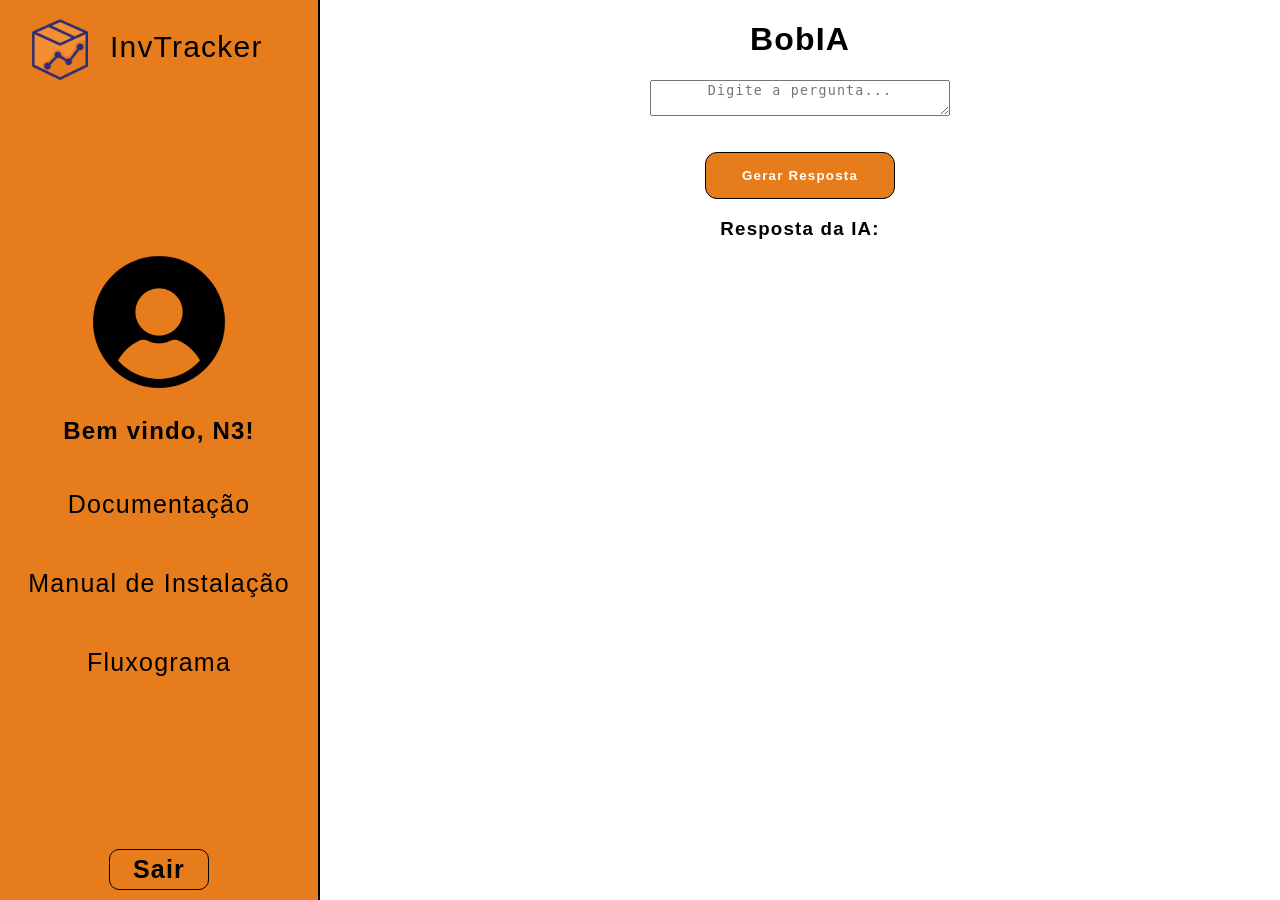
==== siteFuncional/public/bobia/public/index.html @ a2fc894d "Ajustes Finais para apresentação, correção de cores e KPIS exibindo por empresa corretamente" ====
<!DOCTYPE html>
<html lang="pt-br">

<head>
    <meta charset="UTF-8">
    <meta name="viewport" content="width=device-width, initial-scale=1.0">
    <title>InvTracker | Home N3</title>
    <link rel="stylesheet" href="style.css">
    <link rel="icon" href="./icon.png" />
</head>

<body>

    <div class="container_main">
        <aside>
            <header>
                <div class="nome_user">
                    <img src="./icon/icon.png" alt="icon">
                    <p>InvTracker</p>
                </div>
            </header>
            <div class="body">

                <img src="./icon/iconUser.png" alt="iconUser">
                <h2><b>Bem vindo, N3!</b></h2>

                <a href="./documentacao/TI-Documentacao-InvTracker-Grupo1.docx" target="iframe_download">
                    <p class="click">Documentação</p>
                </a>
                <a href="./documentacao/Manual de Instalação InvTracker.pdf" target="iframe_download">
                    <p class="click">Manual de Instalação</p>
                </a>
                <a href="./documentacao/Fluxograma.pdf" target="iframe_download">
                    <p class="click">Fluxograma</p>
                </a>
            </div>
            <div class="footer">
                <a href="http://localhost:3333"><button>Sair</button></a>
            </div>
        </aside>


        <div class="main" id="container">

            <h1>BobIA</h1>
            <textarea class="bobIaInput" id="pergunta" type="text" placeholder="Digite a pergunta..."></textarea>

            <br><br>

            <button onclick="gerarResposta()">Gerar Resposta</button>
            <h3>Resposta da IA:</h3>

            <div id="resposta" class="campo_resposta"></div>
        </div>


</body>

</html>

<script>
    async function gerarResposta() {
        const pergunta = document.getElementById('pergunta').value;

        const response = await fetch('/perguntar', {
            method: 'POST',
            headers: {
                'Content-Type': 'application/json'
            },
            body: JSON.stringify({ pergunta })
        });

        const data = await response.json();

        resposta.style.display = 'block';
        document.getElementById('resposta').innerText = data.resultado;
    }

</script>
---- siteFuncional/public/bobia/public/style.css ----
* {
    box-sizing: border-box;
    letter-spacing: 1.2px;
}

body {
    margin: 0;
    font-family: "Poppins", sans-serif;
}

/* ÍNICIO DO HEADER UNIVERSAL */

.header {
    border-bottom: 8px solid #E67C1C;
    background-color: #dcdcdc;
    width: 100%;
}

.header .container {
    display: flex;
    justify-content: center;
    align-items: center;
    font-size: 24px;
}

.header .container img {
    width: 5%;
}

.title {
    font-weight: bolder;
    font-size: 20px;
}

.header .container .navbar {
    display: flex;
    width: 80%;
    justify-content: space-evenly;
    align-items: center;
    margin: 0;
    padding: 0;
    list-style: none;
}

.header .container .container {
    display: flex;
    width: 500px;
    justify-content: space-between;
    align-items: center;
    margin: 0;
    padding: 0;
    list-style: none;
}

.navbar a {
    outline: none;
    text-decoration: none;
    color: black;
    marker: none;
}

.now {
    font-weight: bolder;
}

/* FIM DO HEADER */

.container_main {
    width: 100%;
    display: flex;
}

.container_main aside {
    background-color: #E67C1C;
    width: 25%;
    display: flex;
    flex-direction: column;
    justify-content: space-between;
    min-height: 100vh;
    border-right: 2px solid black;
}

.container_main aside header {
    display: flex;
    justify-content: space-between;
    align-items: center;
    padding: 0px 10px;
}

.container_main aside header .nome_user {
    display: flex;
    width: 100vh;
    margin-right: 10px;
    font-size: 30px;
    color: #000;
}

.container_main aside header img {
    width: 100px;
}

.container_main aside .body {
    width: 100%;
    display: flex;
    flex-direction: column;
    align-items: center;
}

.container_main aside .body .click {
    font-size: 25px;
    cursor: pointer;
    text-decoration: none;
    color: #000;
}

.container_main aside .body a {
    text-decoration: none;
}

.container_main aside .body p:hover {
    border-bottom: 2px solid #000;
}

.container_main aside .body a .container_main aside .footer {
    display: flex;
    justify-content: center;
    align-items: center;
}

.container_main aside .footer {
    width: 100%;
    display: flex;
    justify-content: center;
    align-items: center;
}

.container_main aside .footer img {
    height: 60px;
}

.footerTexto {
    font-weight: bold;
    display: flex;
    justify-content: flex-start;
    align-items: flex-start;
    width: 100vh;
    margin-left: 10px;
}

.container_main aside .footer button {
    background-color: #E67C1C;
    border-radius: 10px;
    width: 100px;
    cursor: pointer;
    color: #fff;
    border: 0;
    padding: 5px 10px;
    font-size: 25px;
    border: 1.5px solid black;
    margin-bottom: 10px;
    color: #000;
}

.container_main aside .footer button:hover {
    background-color: #df86339f;
}

.container_main aside .footer button a {
    text-decoration: none;
    color: #000;
}

/* FIM DA ESTILIZAÇÃO DO ASIDE */

.main {
    display: flex;
    flex-direction: column;
    height: 100%;
    width: 100%;
    align-items: center;
    justify-content: center;
    text-align: center;
    color:black;
}

.body img {
    height: 150px;
    width: 150px;
}

button{
    background-color: #E67C1C;
    color: white;
    border-radius: 12px;
    width: 190px;
    border: 1.5px solid black;
    padding: 15px;
    font-family: 'Segoe UI', Tahoma, Geneva, Verdana, sans-serif;
    font-weight: bolder;
}


.bobIaInput {
    text-align: center;
    width: 300px;
}
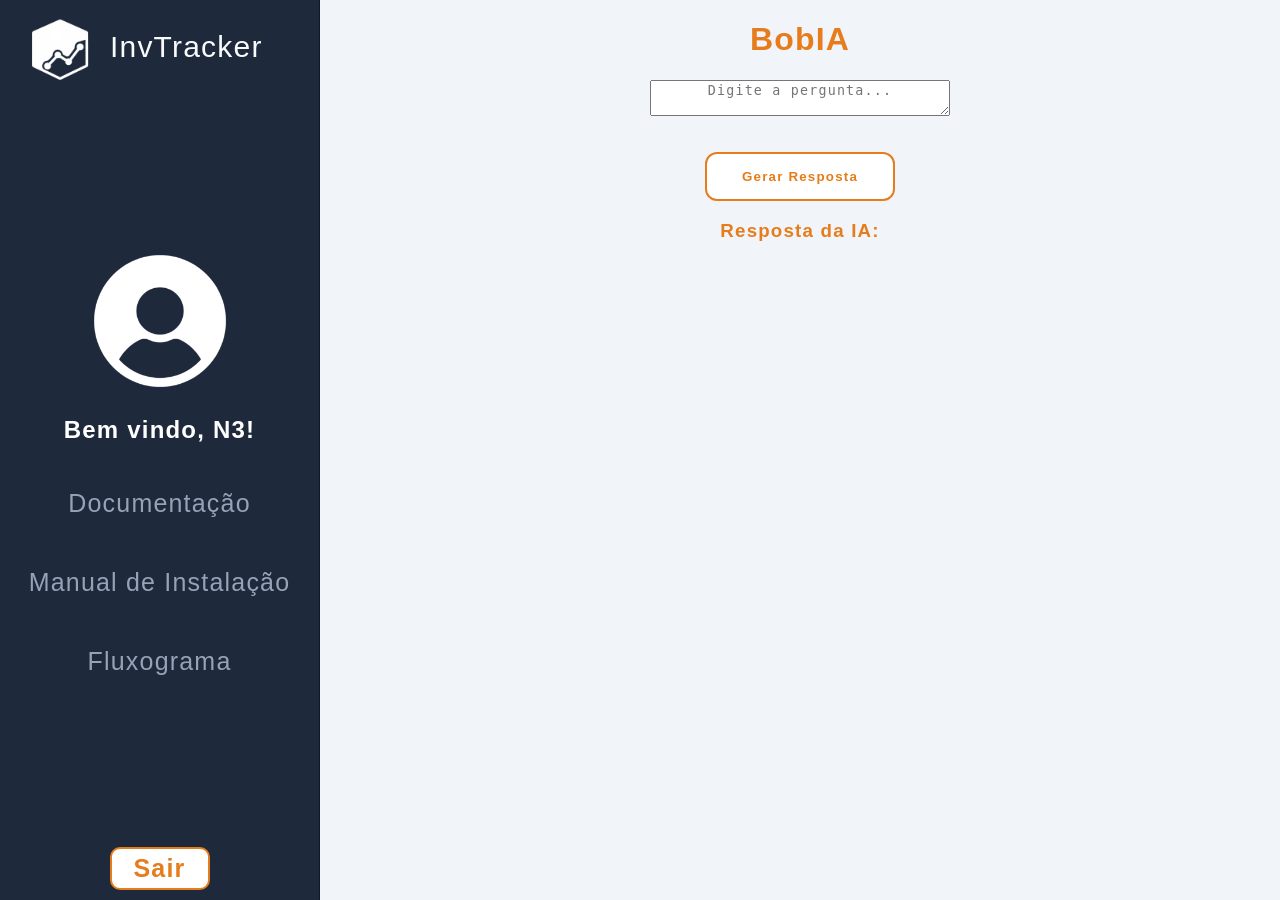
==== commit 1fcdd5ad: "Ajustes KPI exibindo errado" ====
--- a/siteFuncional/public/bobia/public/index.html
+++ b/siteFuncional/public/bobia/public/index.html
@@ -4,9 +4,9 @@
 <head>
     <meta charset="UTF-8">
     <meta name="viewport" content="width=device-width, initial-scale=1.0">
-    <title>InvTracker | Home N3</title>
+    <title>InvTracker | Suporte</title>
     <link rel="stylesheet" href="style.css">
-    <link rel="icon" href="./icon.png" />
+    <link rel="icon" href="././icon/icon.png" />
 </head>
 
 <body>
@@ -15,14 +15,14 @@
         <aside>
             <header>
                 <div class="nome_user">
-                    <img src="./icon/icon.png" alt="icon">
+                    <img src="././icon/icon.png" alt="icon">
                     <p>InvTracker</p>
                 </div>
             </header>
             <div class="body">
 
                 <img src="./icon/iconUser.png" alt="iconUser">
-                <h2><b>Bem vindo, N3!</b></h2>
+                <h2><b style="color: #fff;">Bem vindo, N3!</b></h2>
 
                 <a href="./documentacao/TI-Documentacao-InvTracker-Grupo1.docx" target="iframe_download">
                     <p class="click">Documentação</p>
--- a/siteFuncional/public/bobia/public/style.css
+++ b/siteFuncional/public/bobia/public/style.css
@@ -6,13 +6,12 @@
 body {
     margin: 0;
     font-family: "Poppins", sans-serif;
-}
-
-/* ÍNICIO DO HEADER UNIVERSAL */
+    background-color: #F1F5F9;
+}
 
 .header {
     border-bottom: 8px solid #E67C1C;
-    background-color: #dcdcdc;
+    background-color: #F1F5F9;
     width: 100%;
 }
 
@@ -55,7 +54,7 @@
 .navbar a {
     outline: none;
     text-decoration: none;
-    color: black;
+    color: #fff;
     marker: none;
 }
 
@@ -63,21 +62,19 @@
     font-weight: bolder;
 }
 
-/* FIM DO HEADER */
-
 .container_main {
     width: 100%;
     display: flex;
 }
 
 .container_main aside {
-    background-color: #E67C1C;
+    background-color: #1e293b;
     width: 25%;
     display: flex;
     flex-direction: column;
     justify-content: space-between;
     min-height: 100vh;
-    border-right: 2px solid black;
+    border-right: 1px solid #0f172a;
 }
 
 .container_main aside header {
@@ -85,6 +82,11 @@
     justify-content: space-between;
     align-items: center;
     padding: 0px 10px;
+}
+
+img {
+    width: 100px;
+    filter: brightness(0) invert(1);
 }
 
 .container_main aside header .nome_user {
@@ -92,7 +94,7 @@
     width: 100vh;
     margin-right: 10px;
     font-size: 30px;
-    color: #000;
+    color: #f8fafc;
 }
 
 .container_main aside header img {
@@ -110,15 +112,17 @@
     font-size: 25px;
     cursor: pointer;
     text-decoration: none;
-    color: #000;
 }
 
 .container_main aside .body a {
     text-decoration: none;
 }
 
-.container_main aside .body p:hover {
-    border-bottom: 2px solid #000;
+.container_main aside .body p {
+    font-size: 30px;
+    cursor: pointer;
+    text-decoration: none;
+    transition: 0.3s;
 }
 
 .container_main aside .body a .container_main aside .footer {
@@ -148,29 +152,29 @@
 }
 
 .container_main aside .footer button {
-    background-color: #E67C1C;
+    background-color: #fff;
     border-radius: 10px;
     width: 100px;
     cursor: pointer;
-    color: #fff;
+    color: #E67C1C;
     border: 0;
     padding: 5px 10px;
     font-size: 25px;
     border: 1.5px solid black;
     margin-bottom: 10px;
-    color: #000;
+    transition: 0.3s;
+    border: 2px solid #E67C1C;
 }
 
 .container_main aside .footer button:hover {
-    background-color: #df86339f;
+    background-color: #E67C1C;
+    color: #fff;
 }
 
 .container_main aside .footer button a {
     text-decoration: none;
-    color: #000;
-}
-
-/* FIM DA ESTILIZAÇÃO DO ASIDE */
+    color: #fff;
+}
 
 .main {
     display: flex;
@@ -180,7 +184,7 @@
     align-items: center;
     justify-content: center;
     text-align: center;
-    color:black;
+    color: #E67C1C;
 }
 
 .body img {
@@ -188,19 +192,37 @@
     width: 150px;
 }
 
-button{
-    background-color: #E67C1C;
-    color: white;
+button {
+    background-color: #fff;
+    color: #E67C17;
     border-radius: 12px;
     width: 190px;
     border: 1.5px solid black;
     padding: 15px;
     font-family: 'Segoe UI', Tahoma, Geneva, Verdana, sans-serif;
     font-weight: bolder;
+    transition: 0.3s;
+    border: 2px solid #E67C1C;
+}
+
+button:hover {
+    background-color: #E67C1C;
+    color: #fff;
 }
 
 
 .bobIaInput {
     text-align: center;
     width: 300px;
+}
+
+
+
+.container_main aside .body p.click {
+    color: #94a3b8;
+}
+
+.container_main aside .body p:hover {
+    color: #fff;
+    border-bottom: 2px solid #E67C1C;
 }
